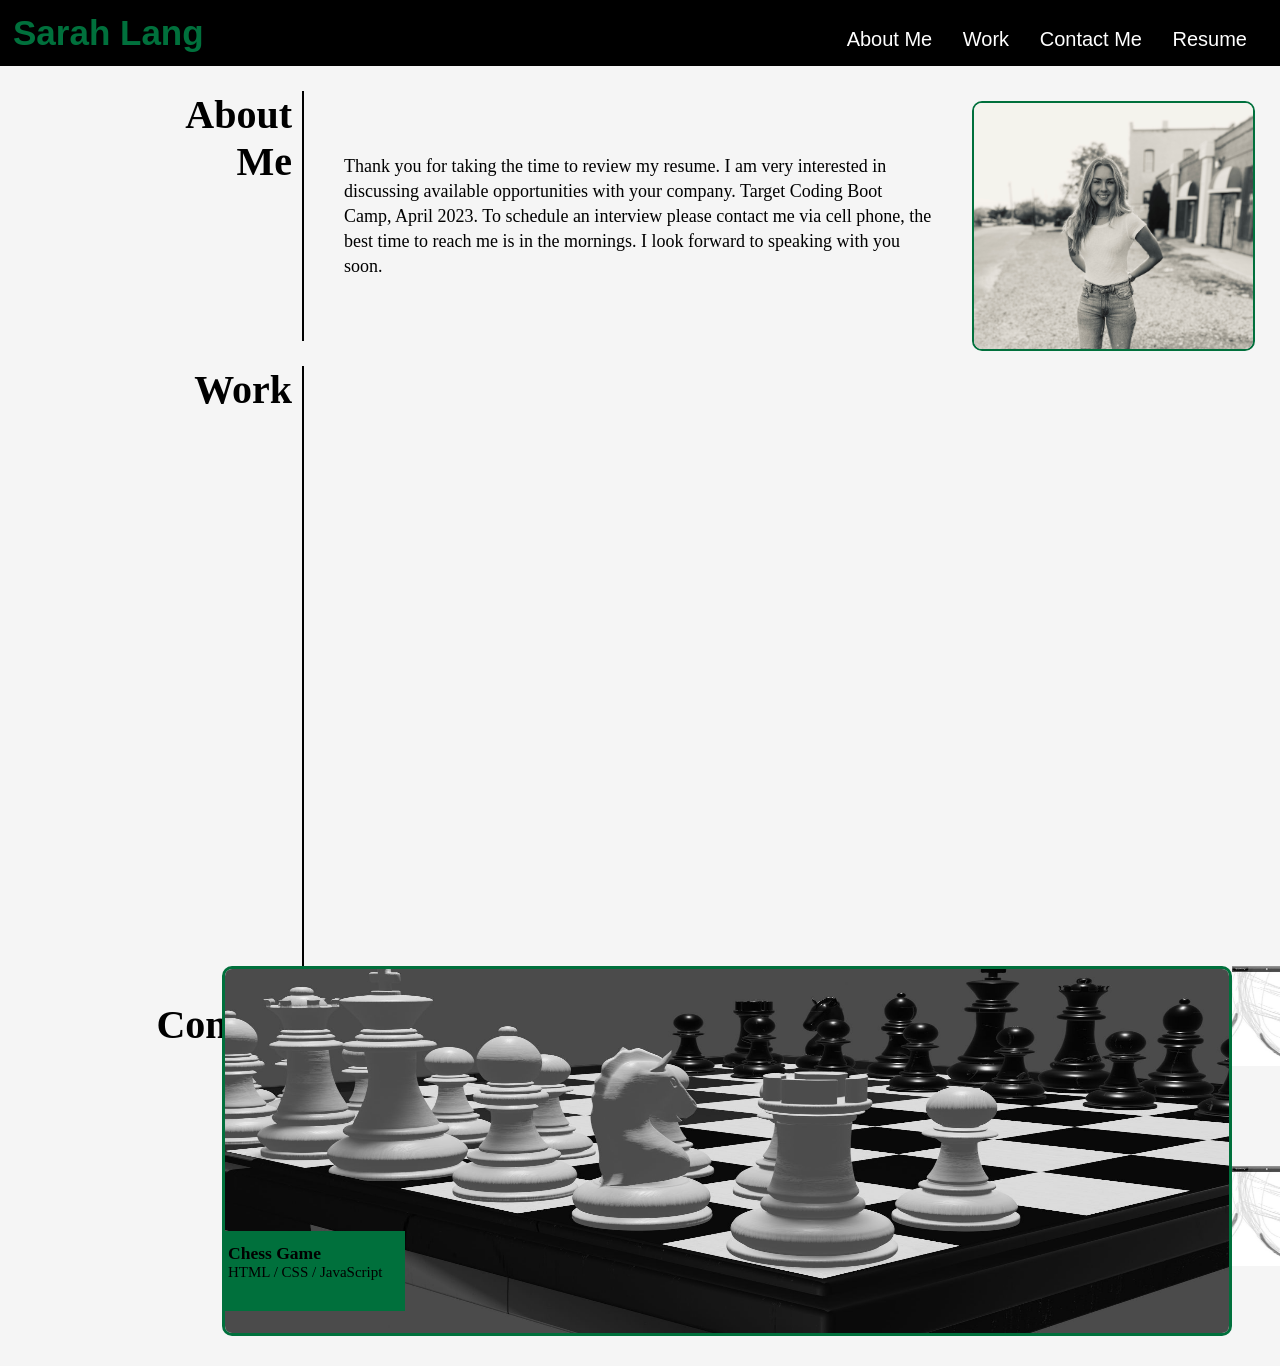
==== index.html @ a16befdd "first commit" ====
<!DOCTYPE html>
<html lang="en">

<head>
    <meta charset="UTF-8">
    <meta http-equiv="X-UA-Compatible" content="IE=edge">
    <meta name="viewport" content="width=device-width, initial-scale=1.0">
    <link rel="stylesheet" href="style.css">
    <title>Sarah Lang Portfolio</title>
</head>

<body>
    <header class="header">
        <h1>Sarah Lang</h1>
        <nav>
            <ul>
                <li>
                    <a href="#aboutMe">About Me</a>
                </li>
                <li>
                    <a href="#work">Work</a>
                </li>
                <li>
                    <a href="#contactMe">Contact Me</a>
                </li>
                <li>
                    <a href="SARAH_LANG_Resume (1).PDF">Resume</a>
                </li>
            </ul>
        </nav>
    </header>
    <section id="aboutMe">
        <div class="container">
            <div class="titleContainer">
                <h2 class="sectionTitle">About Me</h2>
            </div>
            <div class="verticalLine"></div>
            <div class="sectionContent">
                <p>
                    Thank you for taking the time to review my resume. I am very interested in discussing available
                    opportunities with your company.
                    Target Coding Boot Camp, April 2023. To schedule an interview please contact me via cell phone, the
                    best
                    time to reach me is in the mornings. I look forward to speaking with you soon.
                </p>
            </div>
            <img class="sectionImage" src="IMG_0001 2.jpg" alt="Head Shot of Sarah Lang">
        </div>
    </section>
    <section id="work">
        <div class="container">
            <div class="titleContainer">
                <h2 class="sectionTitle">Work</h2>
            </div>
            <div class="verticalLine"></div>
            <div class="projectContent">
                <div class="majorProject">
                    <img src="chessboard.jpeg" alt="Mobile Chess Game Project">
                    <div class="imageTitle">
                        <h3>Chess Game</h3>
                        <p>HTML / CSS / JavaScript</p>
                    </div>
                </div>
                <br>
                <div class="minorProjects">
                    <img src="drawing app 2.jpeg" alt="Drawing App Project">
                    <img src="drawing app 2.jpeg" alt="Drawing App Project">
                </div>
            </div>
          
            <!-- <div class="smallProjectContainer">
                <img class="smallProjects" src="Mobile-app.jpeg" alt="Mobile App Project">
                <img class="smallProjects" src="web scraper 2.jpeg" alt="Web Scraper Project">
                <img class="smallProjects" src="countdown timer.jpeg" alt="Countdown Timer Project">
            </div>  -->
        </div>
    </section>
    <section id="contactMe">
        <div class="container">
            <div class="titleContainer">
                <h2 class="sectionTitle">Contact Me</h2>
            </div>
            <div class="verticalLine"></div>
            <nav>
                <ul>
                    <li>
                        <a href="#aboutMe">517.392.8534</a>
                    </li>
                    <li>
                        <a href="#work">sarahlang9800@gmail.com</a>
                    </li>
                    <li>
                        <a href="https://github.com/sarahlang9800">GitHub</a>
                    </li>
                    <li>
                        <a href="https://www.linkedin.com/in/sarah-lang00/">LinkedIn</a>
                    </li>
                </ul>
            </nav>
    </section>

</body>

</html>
---- style.css ----
* {
    box-sizing: border-box;
    padding: 0;
    margin: 0;
}

body {
    background-color: #f4ebe3;
}

/* header and top nav bar */
.header {
    padding: 13px;
    font-family: 'Trebuchet MS', 'Lucida Sans Unicode', 'Lucida Grande', 'Lucida Sans', Arial, sans-serif;
    background-color: black;
    color: white;
}

.header h1 {
    display: inline-block;
    font-size: 35px;
    color: #00703c;
}

.header nav {
    padding-top: 15px;
    margin-right: 20px;
    float: right;
    font-family: 'Gill Sans', 'Gill Sans MT', Calibri, 'Trebuchet MS', sans-serif;
    font-size: 20px;

}

.header nav ul {
    list-style-type: none;
}

.header nav ul li {
    display: inline-block;
    margin-left: 25px;
}

a {
    color: white;
    text-decoration: none;
}

a:hover {
    color: #00703c;
    text-decoration: underline;
}

/* about me section */
section {
    margin: 25px 0px;
}

.container {
    display: flex;
    height: 250px;
    margin-left: 15%;
}

.titleContainer {
    display: flex;
    justify-content: end;
    width: 100px;
}

.sectionTitle {
    font-size: 40px;
    text-align: end;
}

.sectionContent {
    display: flex;
    align-items: center;
    font-size: 18px;
    margin: 0px 30px;
    line-height: 25px;
}

.sectionImage {
    height: 100%;
    width: 35%;
    border-radius: 10px;
    margin: 10px 25px 10px 10px;
    border: 2px solid #00703c;
}

#aboutMe .verticalLine {
    border-left: 2px solid black;
    height: 250px;
    margin: 0px 10px;
}

/* work section */
#work .container {
    height: 600px;
    flex-wrap: wrap;
}

#work .sectionContent {
    position: relative;
}

#work .verticalLine {
    border-left: 2px solid black;
    height: 600px;
    margin: 0px 10px;
}

.projectContent {
    display: flex;
    margin: 0px 30px;
}

.majorProject {
    position: relative;
    height: 400px;
    display: flex;
    justify-content: center;
}

.majorProject img {
    height: 370px;
    width: 1010px;
    border-radius: 10px;
    border: 3px solid #00703c;
    opacity: 1.0;
    transition: opacity 1s ease-in-out;
    -moz-transition: opacity 1s ease-in-out;
    -webkit-transition: opacity 1s ease-in-out;
}

.imageTitle {
    position: absolute;
    bottom: 55px;
    left: 3px;
    display: block;
    font-size: 15px;
    background-color: #00703c;
    height: 80px;
    width: 180px;
    padding: 12px 0px 12px 3px;
}

.minorProjects {
    display: flex;
    flex-wrap: wrap;
}

.minorProjects img {
    height: 100px;
    width: 250px;
}


/* .chessImage {
    height: 370px;
    width: 1010px;
    border-radius: 10px;
    margin: 10px 25px 10px 0px;
    border: 3px solid #00703c;
    opacity: 1.0;
    transition: opacity 1s ease-in-out;
    -moz-transition: opacity 1s ease-in-out;
    -webkit-transition: opacity 1s ease-in-out;
}


.chessImage:hover {
    cursor: pointer;
    opacity: 0.6;
    transition: opacity .55s ease-in-out;
    -moz-transition: opacity .55s ease-in-out;
    -webkit-transition: opacity .55s ease-in-out;
}


.smallProjectContainer {
    display: flex;
    flex-wrap: wrap;
}


.smallProjects {
    height: 185px;
    width: 505px;
    border-radius: 10px;
    margin: 10px 25px 10px 0px;
    border: 3px solid #00703c;
    opacity: 1.0;
    transition: opacity 1s ease-in-out;
    -moz-transition: opacity 1s ease-in-out;
    -webkit-transition: opacity 1s ease-in-out;
}
  
.smallProjects:hover {
    cursor: pointer;
    opacity: 0.6;
    transition: opacity .55s ease-in-out;
    -moz-transition: opacity .55s ease-in-out;
    -webkit-transition: opacity .55s ease-in-out;
} */

/* contact me nav */
#contactMe {
    padding-top: 10px;
}

#contactMe .verticalLine {
    border-left: 2px solid black;
    height: 125px;
    margin: 0px 10px;
}


#contactMe nav {
    padding-top: 40px;
    margin-right: 20px;
    float: right;
    font-family: 'Gill Sans', 'Gill Sans MT', Calibri, 'Trebuchet MS', sans-serif;
    font-size: 20px;
}

#contactMe nav ul {
    list-style-type: none;
}

#contactMe nav ul li {
    display: inline-block;
    margin-left: 25px;
}

#contactMe a {
    color: black;
    text-decoration: none;
}

#contactMe a:hover {
    color: #00703c;
    text-decoration: underline;
}


@media screen and (min-width: 480px) {
    body {
      background-color: whitesmoke;
    }
  }

  @media screen and (min-width: 1024px) {
    body {
      background-color: whitesmoke;
    }
  }

  @media screen and (min-width: 768px) and (max-width: 1023px) {
    body {
      background-color: #f4ebe3;
    }
  }
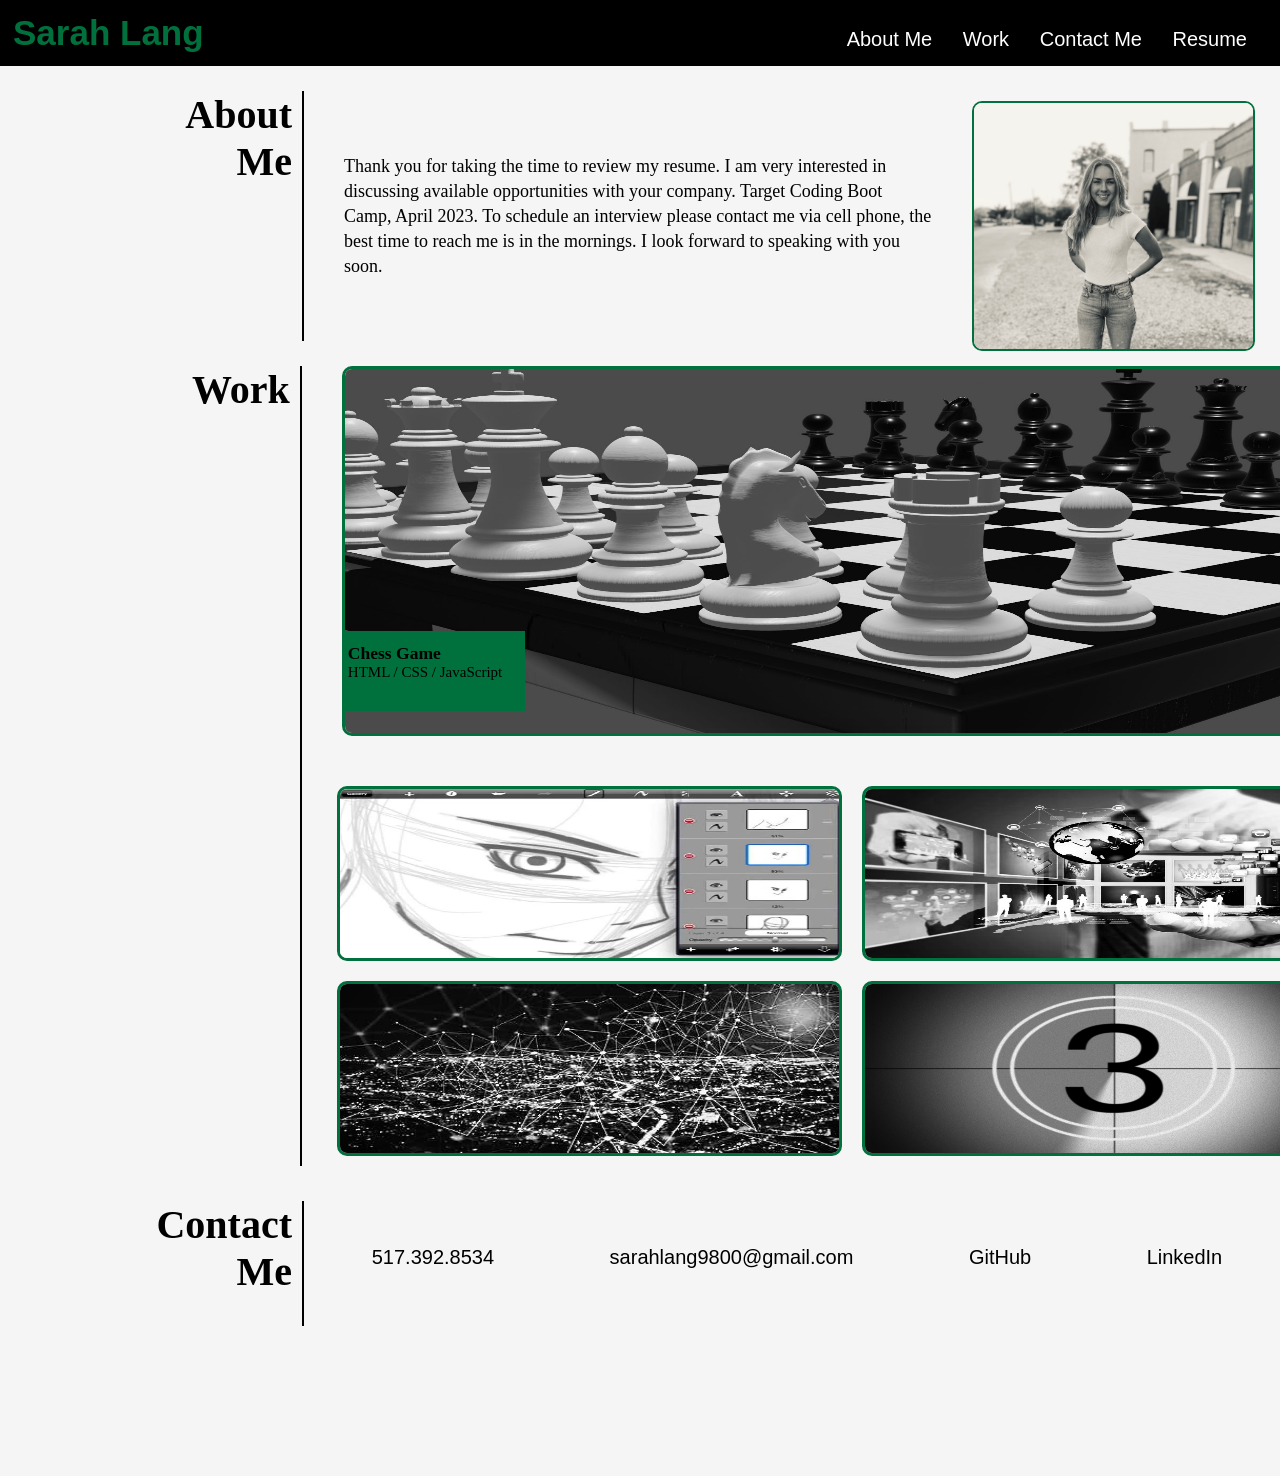
==== commit 72e2a875: "second commit" ====
--- a/index.html
+++ b/index.html
@@ -61,13 +61,14 @@
                         <p>HTML / CSS / JavaScript</p>
                     </div>
                 </div>
-                <br>
                 <div class="minorProjects">
-                    <img src="drawing app 2.jpeg" alt="Drawing App Project">
-                    <img src="drawing app 2.jpeg" alt="Drawing App Project">
+                    <img class="minorImage" src="drawing app 2.jpeg" alt="Drawing App Project">
+                    <img class="minorImage" src="Mobile-app.jpeg" alt="Mobile App Project">
+                    <img class="minorImage" src="web scraper 2.jpeg" alt="Web Scraper Project">
+                    <img class="minorImage" src="countdown timer.jpeg" alt="Countdown Timer Project">
                 </div>
             </div>
-          
+
             <!-- <div class="smallProjectContainer">
                 <img class="smallProjects" src="Mobile-app.jpeg" alt="Mobile App Project">
                 <img class="smallProjects" src="web scraper 2.jpeg" alt="Web Scraper Project">
@@ -81,13 +82,13 @@
                 <h2 class="sectionTitle">Contact Me</h2>
             </div>
             <div class="verticalLine"></div>
-            <nav>
+            <div class="contactInfo">
                 <ul>
                     <li>
-                        <a href="#aboutMe">517.392.8534</a>
+                        <a>517.392.8534</a>
                     </li>
                     <li>
-                        <a href="#work">sarahlang9800@gmail.com</a>
+                        <a href="">sarahlang9800@gmail.com</a>
                     </li>
                     <li>
                         <a href="https://github.com/sarahlang9800">GitHub</a>
@@ -96,7 +97,7 @@
                         <a href="https://www.linkedin.com/in/sarah-lang00/">LinkedIn</a>
                     </li>
                 </ul>
-            </nav>
+            </div>
     </section>
 
 </body>
--- a/style.css
+++ b/style.css
@@ -96,8 +96,7 @@
 
 /* work section */
 #work .container {
-    height: 600px;
-    flex-wrap: wrap;
+    height: 800px;
 }
 
 #work .sectionContent {
@@ -106,13 +105,14 @@
 
 #work .verticalLine {
     border-left: 2px solid black;
-    height: 600px;
+    height: 800px;
     margin: 0px 10px;
 }
 
 .projectContent {
     display: flex;
     margin: 0px 30px;
+    flex-wrap: wrap;
 }
 
 .majorProject {
@@ -124,13 +124,21 @@
 
 .majorProject img {
     height: 370px;
-    width: 1010px;
+    width: 1030px;
     border-radius: 10px;
     border: 3px solid #00703c;
     opacity: 1.0;
     transition: opacity 1s ease-in-out;
     -moz-transition: opacity 1s ease-in-out;
     -webkit-transition: opacity 1s ease-in-out;
+}
+
+.majorProject:hover {
+    cursor: pointer;
+    opacity: 0.6;
+    transition: opacity .55s ease-in-out;
+    -moz-transition: opacity .55s ease-in-out;
+    -webkit-transition: opacity .55s ease-in-out;
 }
 
 .imageTitle {
@@ -148,19 +156,15 @@
 .minorProjects {
     display: flex;
     flex-wrap: wrap;
+    gap: 10px 30px;
+    justify-content: center;
 }
 
 .minorProjects img {
-    height: 100px;
-    width: 250px;
-}
-
-
-/* .chessImage {
-    height: 370px;
-    width: 1010px;
+    height: 175px;
+    width: 505px;
+    margin-left: -10px;
     border-radius: 10px;
-    margin: 10px 25px 10px 0px;
     border: 3px solid #00703c;
     opacity: 1.0;
     transition: opacity 1s ease-in-out;
@@ -168,41 +172,14 @@
     -webkit-transition: opacity 1s ease-in-out;
 }
 
-
-.chessImage:hover {
+.minorImage:hover {
     cursor: pointer;
     opacity: 0.6;
     transition: opacity .55s ease-in-out;
     -moz-transition: opacity .55s ease-in-out;
-    -webkit-transition: opacity .55s ease-in-out;
-}
-
-
-.smallProjectContainer {
-    display: flex;
-    flex-wrap: wrap;
-}
-
-
-.smallProjects {
-    height: 185px;
-    width: 505px;
-    border-radius: 10px;
-    margin: 10px 25px 10px 0px;
-    border: 3px solid #00703c;
-    opacity: 1.0;
-    transition: opacity 1s ease-in-out;
-    -moz-transition: opacity 1s ease-in-out;
-    -webkit-transition: opacity 1s ease-in-out;
-}
-  
-.smallProjects:hover {
-    cursor: pointer;
-    opacity: 0.6;
-    transition: opacity .55s ease-in-out;
-    -moz-transition: opacity .55s ease-in-out;
-    -webkit-transition: opacity .55s ease-in-out;
-} */
+    -webkit-transition: opacity .55s ease-in-out;  
+}
+
 
 /* contact me nav */
 #contactMe {
@@ -216,22 +193,20 @@
 }
 
 
-#contactMe nav {
-    padding-top: 40px;
-    margin-right: 20px;
-    float: right;
+.contactInfo {
+    width: 1000px;
     font-family: 'Gill Sans', 'Gill Sans MT', Calibri, 'Trebuchet MS', sans-serif;
     font-size: 20px;
-}
-
-#contactMe nav ul {
-    list-style-type: none;
-}
-
-#contactMe nav ul li {
-    display: inline-block;
-    margin-left: 25px;
-}
+    height: 100px;
+}
+
+.contactInfo ul {
+    margin-top: 45px;
+    display: flex;
+    justify-content: space-around;
+    list-style: none;
+}
+
 
 #contactMe a {
     color: black;
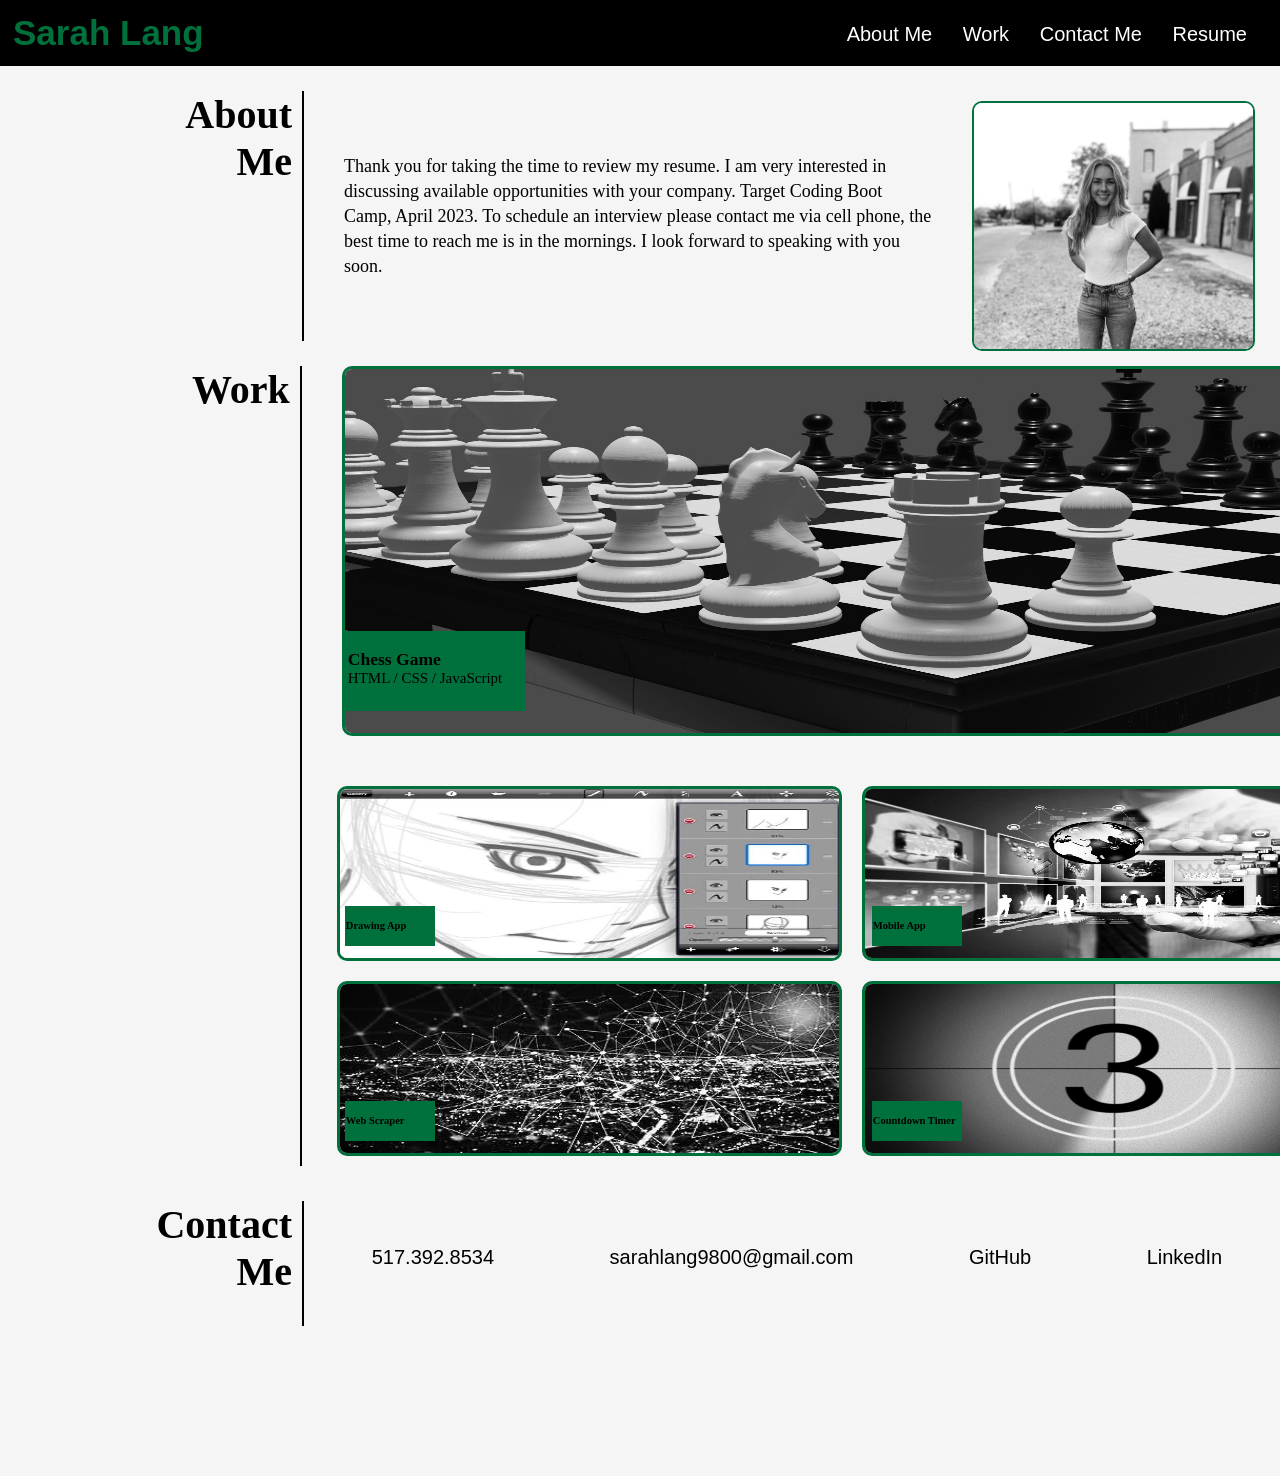
==== commit cd36c7ec: "commit with README file" ====
--- a/index.html
+++ b/index.html
@@ -24,7 +24,7 @@
                     <a href="#contactMe">Contact Me</a>
                 </li>
                 <li>
-                    <a href="SARAH_LANG_Resume (1).PDF">Resume</a>
+                    <a href="./SARAH_LANG_Resume (1).PDF">Resume</a>
                 </li>
             </ul>
         </nav>
@@ -44,10 +44,10 @@
                     time to reach me is in the mornings. I look forward to speaking with you soon.
                 </p>
             </div>
-            <img class="sectionImage" src="IMG_0001 2.jpg" alt="Head Shot of Sarah Lang">
+            <img class="sectionImage" src="./img/IMG_0001.jpg" alt="Head Shot of Sarah Lang">
         </div>
     </section>
-    <section id="work">
+    <section class="work">
         <div class="container">
             <div class="titleContainer">
                 <h2 class="sectionTitle">Work</h2>
@@ -55,25 +55,31 @@
             <div class="verticalLine"></div>
             <div class="projectContent">
                 <div class="majorProject">
-                    <img src="chessboard.jpeg" alt="Mobile Chess Game Project">
+                    <img src="./img/chessboard.jpeg" alt="Mobile Chess Game Project">
                     <div class="imageTitle">
                         <h3>Chess Game</h3>
                         <p>HTML / CSS / JavaScript</p>
                     </div>
                 </div>
                 <div class="minorProjects">
-                    <img class="minorImage" src="drawing app 2.jpeg" alt="Drawing App Project">
-                    <img class="minorImage" src="Mobile-app.jpeg" alt="Mobile App Project">
-                    <img class="minorImage" src="web scraper 2.jpeg" alt="Web Scraper Project">
-                    <img class="minorImage" src="countdown timer.jpeg" alt="Countdown Timer Project">
+                    <img class="minorImage" src="./img/drawing app 2.jpeg" alt="Drawing App Project">
+                    <div class="imageOneTitle">
+                        <h3>Drawing App</h3>
+                    </div>
+                    <img class="minorImage" src="./img/Mobile-app.jpeg" alt="Mobile App Project">
+                    <div class="imageTwoTitle">
+                        <h3>Mobile App</h3>
+                    </div>
+                    <img class="minorImage" src="./img/web scraper 2.jpeg" alt="Web Scraper Project">
+                    <div class="imageThreeTitle">
+                        <h3>Web Scraper</h3>
+                    </div>
+                    <img class="minorImage" src="./img/countdown timer.jpeg" alt="Countdown Timer Project">
+                    <div class="imageFourTitle">
+                        <h3>Countdown Timer</h3>
+                    </div>
                 </div>
             </div>
-
-            <!-- <div class="smallProjectContainer">
-                <img class="smallProjects" src="Mobile-app.jpeg" alt="Mobile App Project">
-                <img class="smallProjects" src="web scraper 2.jpeg" alt="Web Scraper Project">
-                <img class="smallProjects" src="countdown timer.jpeg" alt="Countdown Timer Project">
-            </div>  -->
         </div>
     </section>
     <section id="contactMe">
@@ -85,10 +91,10 @@
             <div class="contactInfo">
                 <ul>
                     <li>
-                        <a>517.392.8534</a>
+                        <a href="tel:+15173928534">517.392.8534</a>
                     </li>
                     <li>
-                        <a href="">sarahlang9800@gmail.com</a>
+                        <a href="mailto: sarahlang9800@gmail.com">sarahlang9800@gmail.com</a>
                     </li>
                     <li>
                         <a href="https://github.com/sarahlang9800">GitHub</a>
--- a/style.css
+++ b/style.css
@@ -23,7 +23,7 @@
 }
 
 .header nav {
-    padding-top: 15px;
+    padding-top: 10px;
     margin-right: 20px;
     float: right;
     font-family: 'Gill Sans', 'Gill Sans MT', Calibri, 'Trebuchet MS', sans-serif;
@@ -70,6 +70,12 @@
 .sectionTitle {
     font-size: 40px;
     text-align: end;
+}
+
+#aboutMe .verticalLine {
+    border-left: 2px solid black;
+    height: 250px;
+    margin: 0px 10px;
 }
 
 .sectionContent {
@@ -88,22 +94,12 @@
     border: 2px solid #00703c;
 }
 
-#aboutMe .verticalLine {
-    border-left: 2px solid black;
-    height: 250px;
-    margin: 0px 10px;
-}
-
-/* work section */
-#work .container {
+/* first project */
+.work .container {
     height: 800px;
 }
 
-#work .sectionContent {
-    position: relative;
-}
-
-#work .verticalLine {
+.work .verticalLine {
     border-left: 2px solid black;
     height: 800px;
     margin: 0px 10px;
@@ -150,10 +146,12 @@
     background-color: #00703c;
     height: 80px;
     width: 180px;
-    padding: 12px 0px 12px 3px;
-}
-
+    padding: 18px 0px 12px 3px;
+}
+
+/* smaller projects */
 .minorProjects {
+    position: relative;
     display: flex;
     flex-wrap: wrap;
     gap: 10px 30px;
@@ -180,8 +178,55 @@
     -webkit-transition: opacity .55s ease-in-out;  
 }
 
-
-/* contact me nav */
+.imageOneTitle {
+    position: absolute;
+    bottom: 220px;
+    left: 3px;
+    display: block;
+    font-size: 9px;
+    background-color: #00703c;
+    height: 40px;
+    width: 90px;
+    padding: 14px 0px 10px 1px;
+}
+
+.imageTwoTitle {
+    position: absolute;
+    bottom: 220px;
+    left: 530px;
+    display: block;
+    font-size: 9px;
+    background-color: #00703c;
+    height: 40px;
+    width: 90px;
+    padding: 14px 0px 12px 1px;
+}
+
+.imageThreeTitle {
+    position: absolute;
+    bottom: 25px;
+    left: 3px;
+    display: block;
+    font-size: 9px;
+    background-color: #00703c;
+    height: 40px;
+    width: 90px;
+    padding: 14px 0px 12px 1px;
+}
+
+.imageFourTitle { 
+    position: absolute;
+    bottom: 25px;
+    left: 530px;
+    display: block;
+    font-size: 9px;
+    background-color: #00703c;
+    height: 40px;
+    width: 90px;
+    padding: 14px 0px 12px 1px;
+}
+
+/* contact info */
 #contactMe {
     padding-top: 10px;
 }
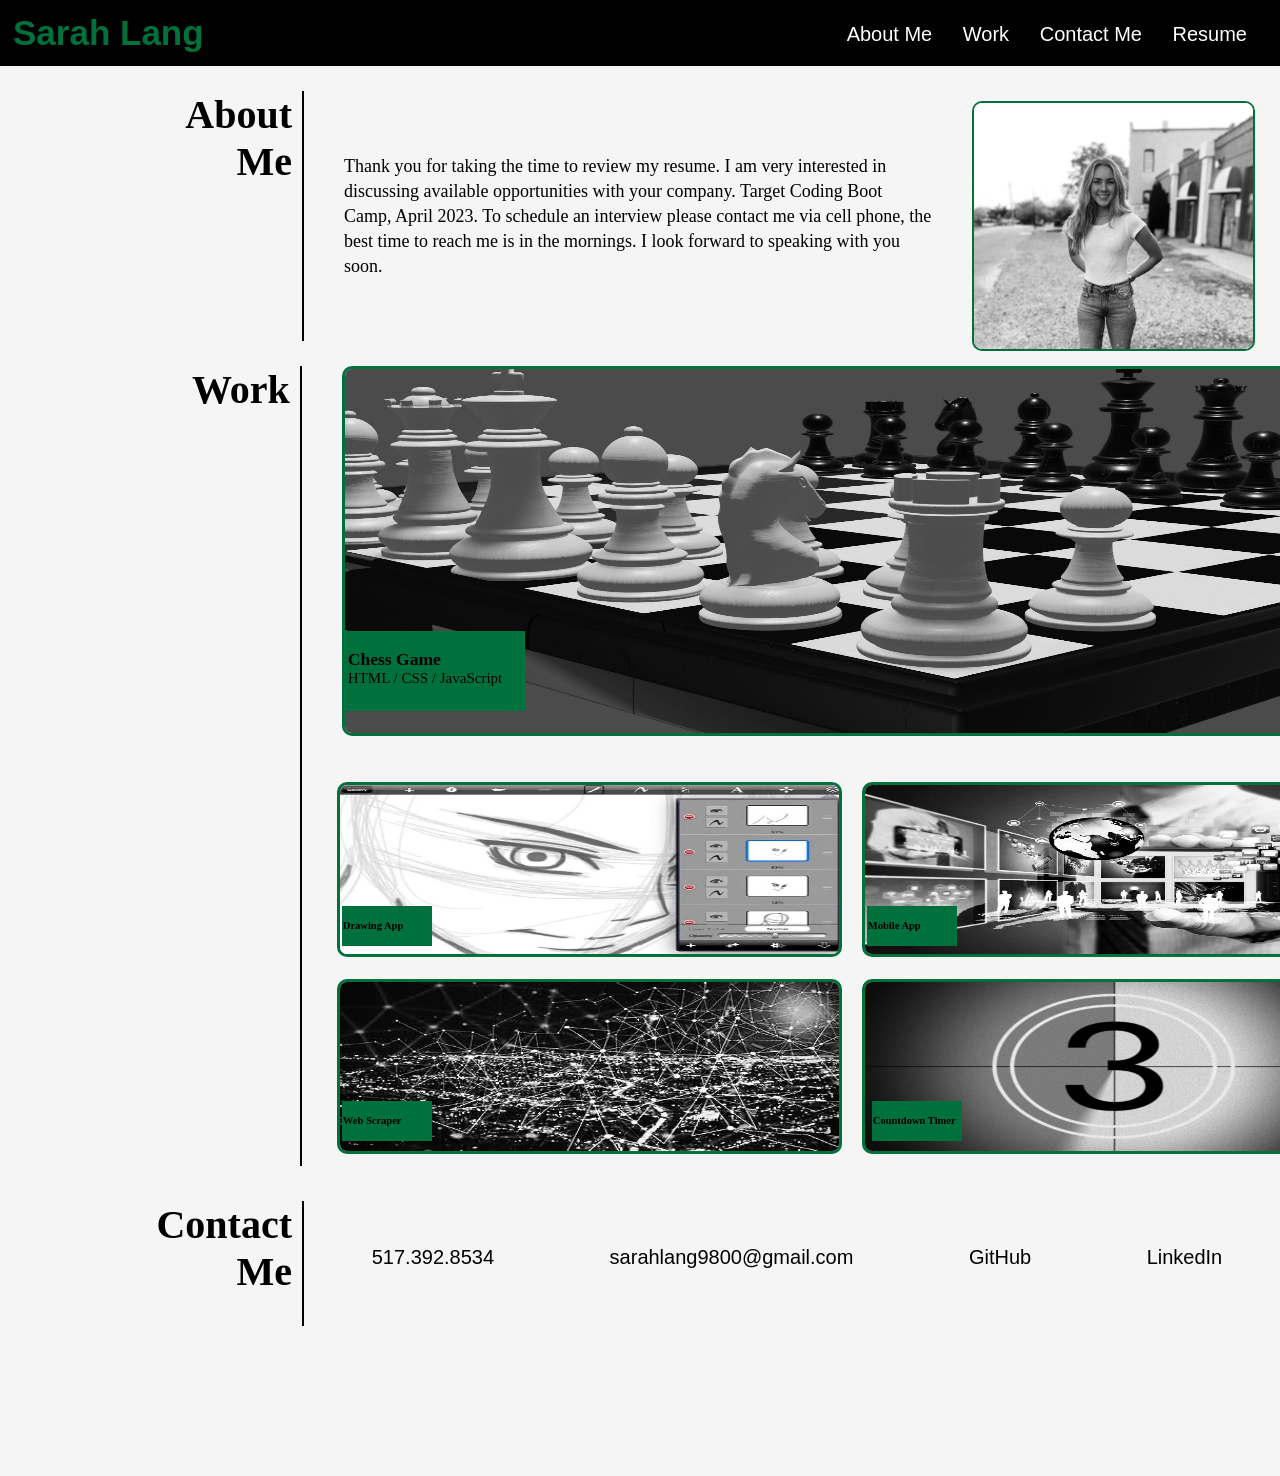
==== commit 4e131d18: "commit with updated comments and readme" ====
--- a/index.html
+++ b/index.html
@@ -55,22 +55,30 @@
             <div class="verticalLine"></div>
             <div class="projectContent">
                 <div class="majorProject">
-                    <img src="./img/chessboard.jpeg" alt="Mobile Chess Game Project">
+                    <a href="https://www.google.com/chrome/">
+                        <img src="./img/chessboard.jpeg" alt="Mobile Chess Game Project">
+                    </a>
                     <div class="imageTitle">
                         <h3>Chess Game</h3>
                         <p>HTML / CSS / JavaScript</p>
                     </div>
                 </div>
                 <div class="minorProjects">
-                    <img class="minorImage" src="./img/drawing app 2.jpeg" alt="Drawing App Project">
+                    <a href="https://www.google.com/chrome/">
+                        <img class="minorImage" src="./img/drawing app 2.jpeg" alt="Drawing App Project">
+                    </a>
                     <div class="imageOneTitle">
                         <h3>Drawing App</h3>
                     </div>
-                    <img class="minorImage" src="./img/Mobile-app.jpeg" alt="Mobile App Project">
+                    <a href="https://www.google.com/chrome/">
+                        <img class="minorImage" src="./img/Mobile-app.jpeg" alt="Mobile App Project">
+                    </a>
                     <div class="imageTwoTitle">
                         <h3>Mobile App</h3>
                     </div>
-                    <img class="minorImage" src="./img/web scraper 2.jpeg" alt="Web Scraper Project">
+                    <a href="https://www.google.com/chrome/">
+                        <img class="minorImage" src="./img/web scraper 2.jpeg" alt="Web Scraper Project">
+                    </a>
                     <div class="imageThreeTitle">
                         <h3>Web Scraper</h3>
                     </div>
--- a/style.css
+++ b/style.css
@@ -5,7 +5,7 @@
 }
 
 body {
-    background-color: #f4ebe3;
+    background-color: whitesmoke;
 }
 
 /* header and top nav bar */
@@ -181,7 +181,7 @@
 .imageOneTitle {
     position: absolute;
     bottom: 220px;
-    left: 3px;
+    left: 0px;
     display: block;
     font-size: 9px;
     background-color: #00703c;
@@ -193,7 +193,7 @@
 .imageTwoTitle {
     position: absolute;
     bottom: 220px;
-    left: 530px;
+    left: 525px;
     display: block;
     font-size: 9px;
     background-color: #00703c;
@@ -205,7 +205,7 @@
 .imageThreeTitle {
     position: absolute;
     bottom: 25px;
-    left: 3px;
+    left: 0px;
     display: block;
     font-size: 9px;
     background-color: #00703c;
@@ -263,21 +263,46 @@
     text-decoration: underline;
 }
 
-
-@media screen and (min-width: 480px) {
+/* Media Query For a Responsive Layout */
+  @media (min-width: 768px) and (max-width: 1023px) {
     body {
-      background-color: whitesmoke;
+        max-width: 100%;
     }
-  }
-
-  @media screen and (min-width: 1024px) {
-    body {
-      background-color: whitesmoke;
+  }  
+
+  @media screen and (min-width: 480px) and (max-width: 768px) {
+    .header {
+      padding: 40px;
+    }.header h1 {
+        font-size: 25px;
+        display: flex;
+        justify-content: center;
+    }.header nav ul li {
+        font-size: 11px;
+        display: inline-block;
+        align-items: center;
+        padding-right: 20px;
+    }.sectionContent {
+        display: flex;
+        align-items: center;
+        font-size: 10px;
+        margin: 0px 0px;
+        line-height: 15px;
+    }.sectionTitle {
+        font-size: 20px;
+        text-align: end;
+    }.sectionImage {
+        height: 75%;
+        width: 35%;
+    }.majorProject img {
+        height: 125px;
+        width: 300px;
+    }.imageTitle {
+        bottom: 285px;
+        left: 3px;
+        font-size: 7px;
+        height: 30px;
+        width: 50px;
+        padding: 0px 0px 12px 3px;
     }
-  }
-
-  @media screen and (min-width: 768px) and (max-width: 1023px) {
-    body {
-      background-color: #f4ebe3;
-    }
-  }  +  } 
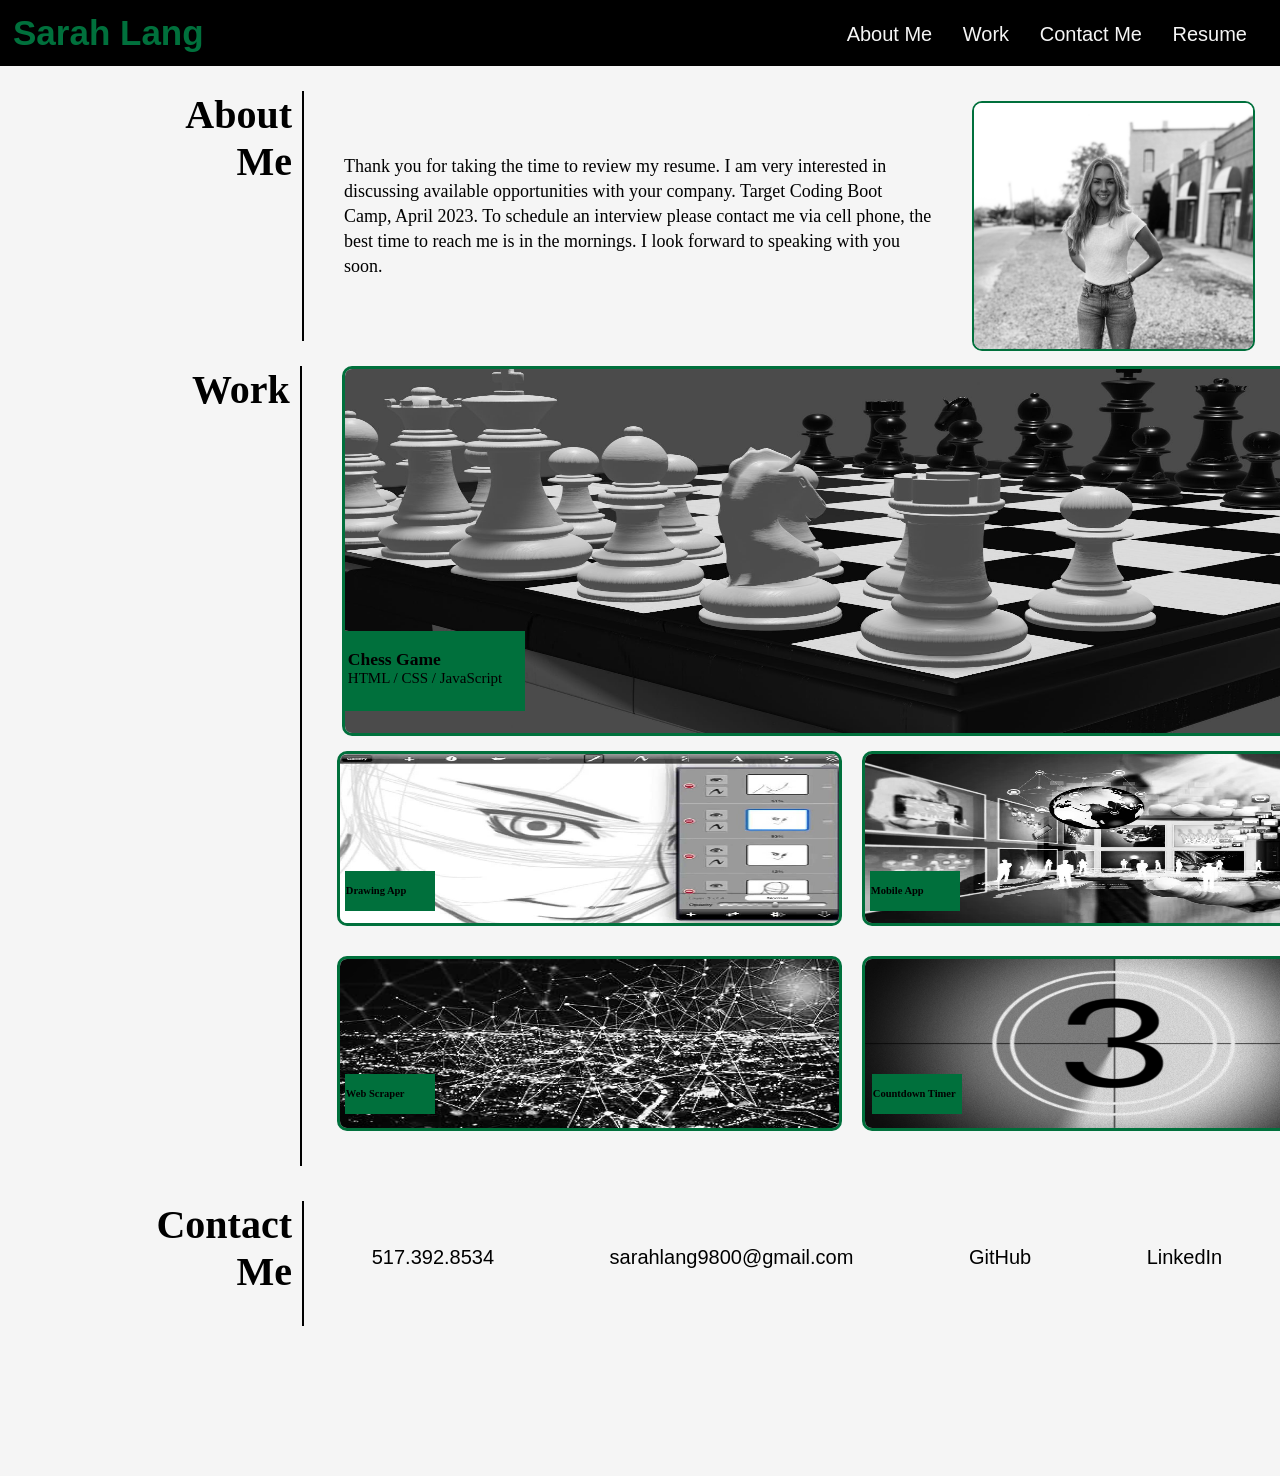
==== commit 845a9393: "last commit before initial submission." ====
--- a/index.html
+++ b/index.html
@@ -47,7 +47,7 @@
             <img class="sectionImage" src="./img/IMG_0001.jpg" alt="Head Shot of Sarah Lang">
         </div>
     </section>
-    <section class="work">
+    <section id="work">
         <div class="container">
             <div class="titleContainer">
                 <h2 class="sectionTitle">Work</h2>
--- a/style.css
+++ b/style.css
@@ -13,7 +13,7 @@
     padding: 13px;
     font-family: 'Trebuchet MS', 'Lucida Sans Unicode', 'Lucida Grande', 'Lucida Sans', Arial, sans-serif;
     background-color: black;
-    color: white;
+    color: whitesmoke;
 }
 
 .header h1 {
@@ -41,7 +41,7 @@
 }
 
 a {
-    color: white;
+    color: whitesmoke;
     text-decoration: none;
 }
 
@@ -95,11 +95,11 @@
 }
 
 /* first project */
-.work .container {
+#work .container {
     height: 800px;
 }
 
-.work .verticalLine {
+#work .verticalLine {
     border-left: 2px solid black;
     height: 800px;
     margin: 0px 10px;
@@ -113,7 +113,7 @@
 
 .majorProject {
     position: relative;
-    height: 400px;
+    height: 370px;
     display: flex;
     justify-content: center;
 }
@@ -139,7 +139,7 @@
 
 .imageTitle {
     position: absolute;
-    bottom: 55px;
+    bottom: 25px;
     left: 3px;
     display: block;
     font-size: 15px;
@@ -152,6 +152,7 @@
 /* smaller projects */
 .minorProjects {
     position: relative;
+    height: 400px;
     display: flex;
     flex-wrap: wrap;
     gap: 10px 30px;
@@ -180,8 +181,8 @@
 
 .imageOneTitle {
     position: absolute;
-    bottom: 220px;
-    left: 0px;
+    top: 120px;
+    left: 3px;
     display: block;
     font-size: 9px;
     background-color: #00703c;
@@ -192,8 +193,8 @@
 
 .imageTwoTitle {
     position: absolute;
-    bottom: 220px;
-    left: 525px;
+    bottom: 240px;
+    left: 528px;
     display: block;
     font-size: 9px;
     background-color: #00703c;
@@ -204,8 +205,8 @@
 
 .imageThreeTitle {
     position: absolute;
-    bottom: 25px;
-    left: 0px;
+    bottom: 37px;
+    left: 3px;
     display: block;
     font-size: 9px;
     background-color: #00703c;
@@ -216,7 +217,7 @@
 
 .imageFourTitle { 
     position: absolute;
-    bottom: 25px;
+    bottom: 37px;
     left: 530px;
     display: block;
     font-size: 9px;
@@ -224,7 +225,7 @@
     height: 40px;
     width: 90px;
     padding: 14px 0px 12px 1px;
-}
+} 
 
 /* contact info */
 #contactMe {
@@ -270,39 +271,9 @@
     }
   }  
 
+
   @media screen and (min-width: 480px) and (max-width: 768px) {
-    .header {
-      padding: 40px;
-    }.header h1 {
-        font-size: 25px;
-        display: flex;
-        justify-content: center;
-    }.header nav ul li {
-        font-size: 11px;
-        display: inline-block;
-        align-items: center;
-        padding-right: 20px;
-    }.sectionContent {
-        display: flex;
-        align-items: center;
-        font-size: 10px;
-        margin: 0px 0px;
-        line-height: 15px;
-    }.sectionTitle {
-        font-size: 20px;
-        text-align: end;
-    }.sectionImage {
-        height: 75%;
-        width: 35%;
-    }.majorProject img {
-        height: 125px;
-        width: 300px;
-    }.imageTitle {
-        bottom: 285px;
-        left: 3px;
-        font-size: 7px;
-        height: 30px;
-        width: 50px;
-        padding: 0px 0px 12px 3px;
+    body {
+        max-width: 100%;
     }
   } 
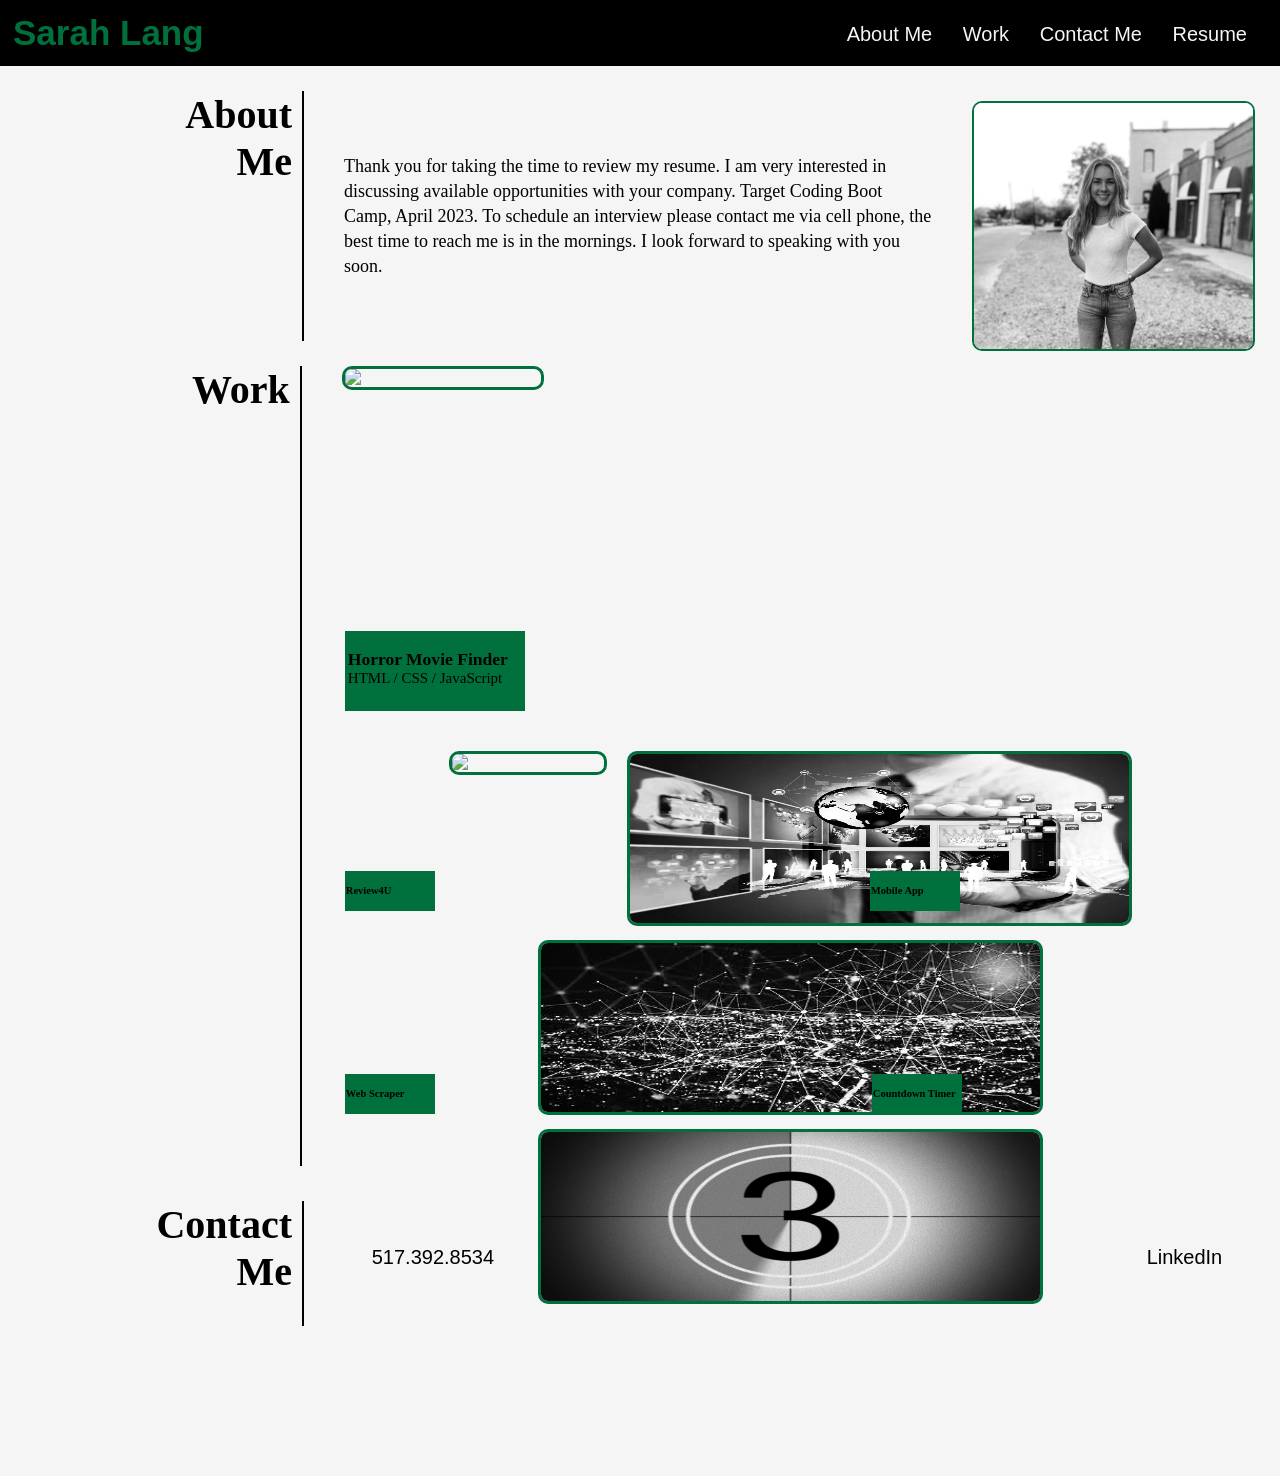
==== commit 44299cd4: "Moved index.html to root" ====
--- a/index.html
+++ b/index.html
@@ -5,7 +5,7 @@
     <meta charset="UTF-8">
     <meta http-equiv="X-UA-Compatible" content="IE=edge">
     <meta name="viewport" content="width=device-width, initial-scale=1.0">
-    <link rel="stylesheet" href="style.css">
+    <link rel="stylesheet" href="./Assets/style.css">
     <title>Sarah Lang Portfolio</title>
 </head>
 
@@ -44,7 +44,7 @@
                     time to reach me is in the mornings. I look forward to speaking with you soon.
                 </p>
             </div>
-            <img class="sectionImage" src="./img/IMG_0001.jpg" alt="Head Shot of Sarah Lang">
+            <img class="sectionImage" src="./Assets/img/IMG_0001.jpg" alt="Head Shot of Sarah Lang">
         </div>
     </section>
     <section id="work">
@@ -55,34 +55,34 @@
             <div class="verticalLine"></div>
             <div class="projectContent">
                 <div class="majorProject">
-                    <a href="https://www.google.com/chrome/">
-                        <img src="./img/chessboard.jpeg" alt="Mobile Chess Game Project">
+                    <a href="https://jNighton.github.io/Horror-Finder/">
+                        <img src="./Assets/img/slashed-and-smashed-horizontal-1.jpeg" alt="Mobile Chess Game Project">
                     </a>
                     <div class="imageTitle">
-                        <h3>Chess Game</h3>
+                        <h3>Horror Movie Finder</h3>
                         <p>HTML / CSS / JavaScript</p>
                     </div>
                 </div>
                 <div class="minorProjects">
-                    <a href="https://www.google.com/chrome/">
-                        <img class="minorImage" src="./img/drawing app 2.jpeg" alt="Drawing App Project">
+                    <a href="https://music-review-4-u.herokuapp.com/">
+                        <img class="minorImage" src="./Assets/img/Review4U.jpeg" alt="Drawing App Project">
                     </a>
                     <div class="imageOneTitle">
-                        <h3>Drawing App</h3>
+                        <h3>Review4U</h3>
                     </div>
                     <a href="https://www.google.com/chrome/">
-                        <img class="minorImage" src="./img/Mobile-app.jpeg" alt="Mobile App Project">
+                        <img class="minorImage" src="./Assets/img/Mobile-app.jpeg" alt="Mobile App Project">
                     </a>
                     <div class="imageTwoTitle">
                         <h3>Mobile App</h3>
                     </div>
                     <a href="https://www.google.com/chrome/">
-                        <img class="minorImage" src="./img/web scraper 2.jpeg" alt="Web Scraper Project">
+                        <img class="minorImage" src="./Assets/img/web scraper 2.jpeg" alt="Web Scraper Project">
                     </a>
                     <div class="imageThreeTitle">
                         <h3>Web Scraper</h3>
                     </div>
-                    <img class="minorImage" src="./img/countdown timer.jpeg" alt="Countdown Timer Project">
+                    <img class="minorImage" src="./Assets/img/countdown timer.jpeg" alt="Countdown Timer Project">
                     <div class="imageFourTitle">
                         <h3>Countdown Timer</h3>
                     </div>
--- a/Assets/style.css
+++ b/Assets/style.css
@@ -0,0 +1,279 @@
+* {
+    box-sizing: border-box;
+    padding: 0;
+    margin: 0;
+}
+
+body {
+    background-color: whitesmoke;
+}
+
+/* header and top nav bar */
+.header {
+    padding: 13px;
+    font-family: 'Trebuchet MS', 'Lucida Sans Unicode', 'Lucida Grande', 'Lucida Sans', Arial, sans-serif;
+    background-color: black;
+    color: whitesmoke;
+}
+
+.header h1 {
+    display: inline-block;
+    font-size: 35px;
+    color: #00703c;
+}
+
+.header nav {
+    padding-top: 10px;
+    margin-right: 20px;
+    float: right;
+    font-family: 'Gill Sans', 'Gill Sans MT', Calibri, 'Trebuchet MS', sans-serif;
+    font-size: 20px;
+
+}
+
+.header nav ul {
+    list-style-type: none;
+}
+
+.header nav ul li {
+    display: inline-block;
+    margin-left: 25px;
+}
+
+a {
+    color: whitesmoke;
+    text-decoration: none;
+}
+
+a:hover {
+    color: #00703c;
+    text-decoration: underline;
+}
+
+/* about me section */
+section {
+    margin: 25px 0px;
+}
+
+.container {
+    display: flex;
+    height: 250px;
+    margin-left: 15%;
+}
+
+.titleContainer {
+    display: flex;
+    justify-content: end;
+    width: 100px;
+}
+
+.sectionTitle {
+    font-size: 40px;
+    text-align: end;
+}
+
+#aboutMe .verticalLine {
+    border-left: 2px solid black;
+    height: 250px;
+    margin: 0px 10px;
+}
+
+.sectionContent {
+    display: flex;
+    align-items: center;
+    font-size: 18px;
+    margin: 0px 30px;
+    line-height: 25px;
+}
+
+.sectionImage {
+    height: 100%;
+    width: 35%;
+    border-radius: 10px;
+    margin: 10px 25px 10px 10px;
+    border: 2px solid #00703c;
+}
+
+/* first project */
+#work .container {
+    height: 800px;
+}
+
+#work .verticalLine {
+    border-left: 2px solid black;
+    height: 800px;
+    margin: 0px 10px;
+}
+
+.projectContent {
+    display: flex;
+    margin: 0px 30px;
+    flex-wrap: wrap;
+}
+
+.majorProject {
+    position: relative;
+    height: 370px;
+    display: flex;
+    justify-content: center;
+}
+
+.majorProject img {
+    height: 370px;
+    width: 1030px;
+    border-radius: 10px;
+    border: 3px solid #00703c;
+    opacity: 1.0;
+    transition: opacity 1s ease-in-out;
+    -moz-transition: opacity 1s ease-in-out;
+    -webkit-transition: opacity 1s ease-in-out;
+}
+
+.majorProject:hover {
+    cursor: pointer;
+    opacity: 0.6;
+    transition: opacity .55s ease-in-out;
+    -moz-transition: opacity .55s ease-in-out;
+    -webkit-transition: opacity .55s ease-in-out;
+}
+
+.imageTitle {
+    position: absolute;
+    bottom: 25px;
+    left: 3px;
+    display: block;
+    font-size: 15px;
+    background-color: #00703c;
+    height: 80px;
+    width: 180px;
+    padding: 18px 0px 12px 3px;
+}
+
+/* smaller projects */
+.minorProjects {
+    position: relative;
+    height: 400px;
+    display: flex;
+    flex-wrap: wrap;
+    gap: 10px 30px;
+    justify-content: center;
+}
+
+.minorProjects img {
+    height: 175px;
+    width: 505px;
+    margin-left: -10px;
+    border-radius: 10px;
+    border: 3px solid #00703c;
+    opacity: 1.0;
+    transition: opacity 1s ease-in-out;
+    -moz-transition: opacity 1s ease-in-out;
+    -webkit-transition: opacity 1s ease-in-out;
+}
+
+.minorImage:hover {
+    cursor: pointer;
+    opacity: 0.6;
+    transition: opacity .55s ease-in-out;
+    -moz-transition: opacity .55s ease-in-out;
+    -webkit-transition: opacity .55s ease-in-out;  
+}
+
+.imageOneTitle {
+    position: absolute;
+    top: 120px;
+    left: 3px;
+    display: block;
+    font-size: 9px;
+    background-color: #00703c;
+    height: 40px;
+    width: 90px;
+    padding: 14px 0px 10px 1px;
+}
+
+.imageTwoTitle {
+    position: absolute;
+    bottom: 240px;
+    left: 528px;
+    display: block;
+    font-size: 9px;
+    background-color: #00703c;
+    height: 40px;
+    width: 90px;
+    padding: 14px 0px 12px 1px;
+}
+
+.imageThreeTitle {
+    position: absolute;
+    bottom: 37px;
+    left: 3px;
+    display: block;
+    font-size: 9px;
+    background-color: #00703c;
+    height: 40px;
+    width: 90px;
+    padding: 14px 0px 12px 1px;
+}
+
+.imageFourTitle { 
+    position: absolute;
+    bottom: 37px;
+    left: 530px;
+    display: block;
+    font-size: 9px;
+    background-color: #00703c;
+    height: 40px;
+    width: 90px;
+    padding: 14px 0px 12px 1px;
+} 
+
+/* contact info */
+#contactMe {
+    padding-top: 10px;
+}
+
+#contactMe .verticalLine {
+    border-left: 2px solid black;
+    height: 125px;
+    margin: 0px 10px;
+}
+
+
+.contactInfo {
+    width: 1000px;
+    font-family: 'Gill Sans', 'Gill Sans MT', Calibri, 'Trebuchet MS', sans-serif;
+    font-size: 20px;
+    height: 100px;
+}
+
+.contactInfo ul {
+    margin-top: 45px;
+    display: flex;
+    justify-content: space-around;
+    list-style: none;
+}
+
+
+#contactMe a {
+    color: black;
+    text-decoration: none;
+}
+
+#contactMe a:hover {
+    color: #00703c;
+    text-decoration: underline;
+}
+
+/* Media Query For a Responsive Layout */
+  @media (min-width: 768px) and (max-width: 1023px) {
+    body {
+        max-width: 100%;
+    }
+  }  
+
+
+  @media screen and (min-width: 480px) and (max-width: 768px) {
+    body {
+        max-width: 100%;
+    }
+  } 
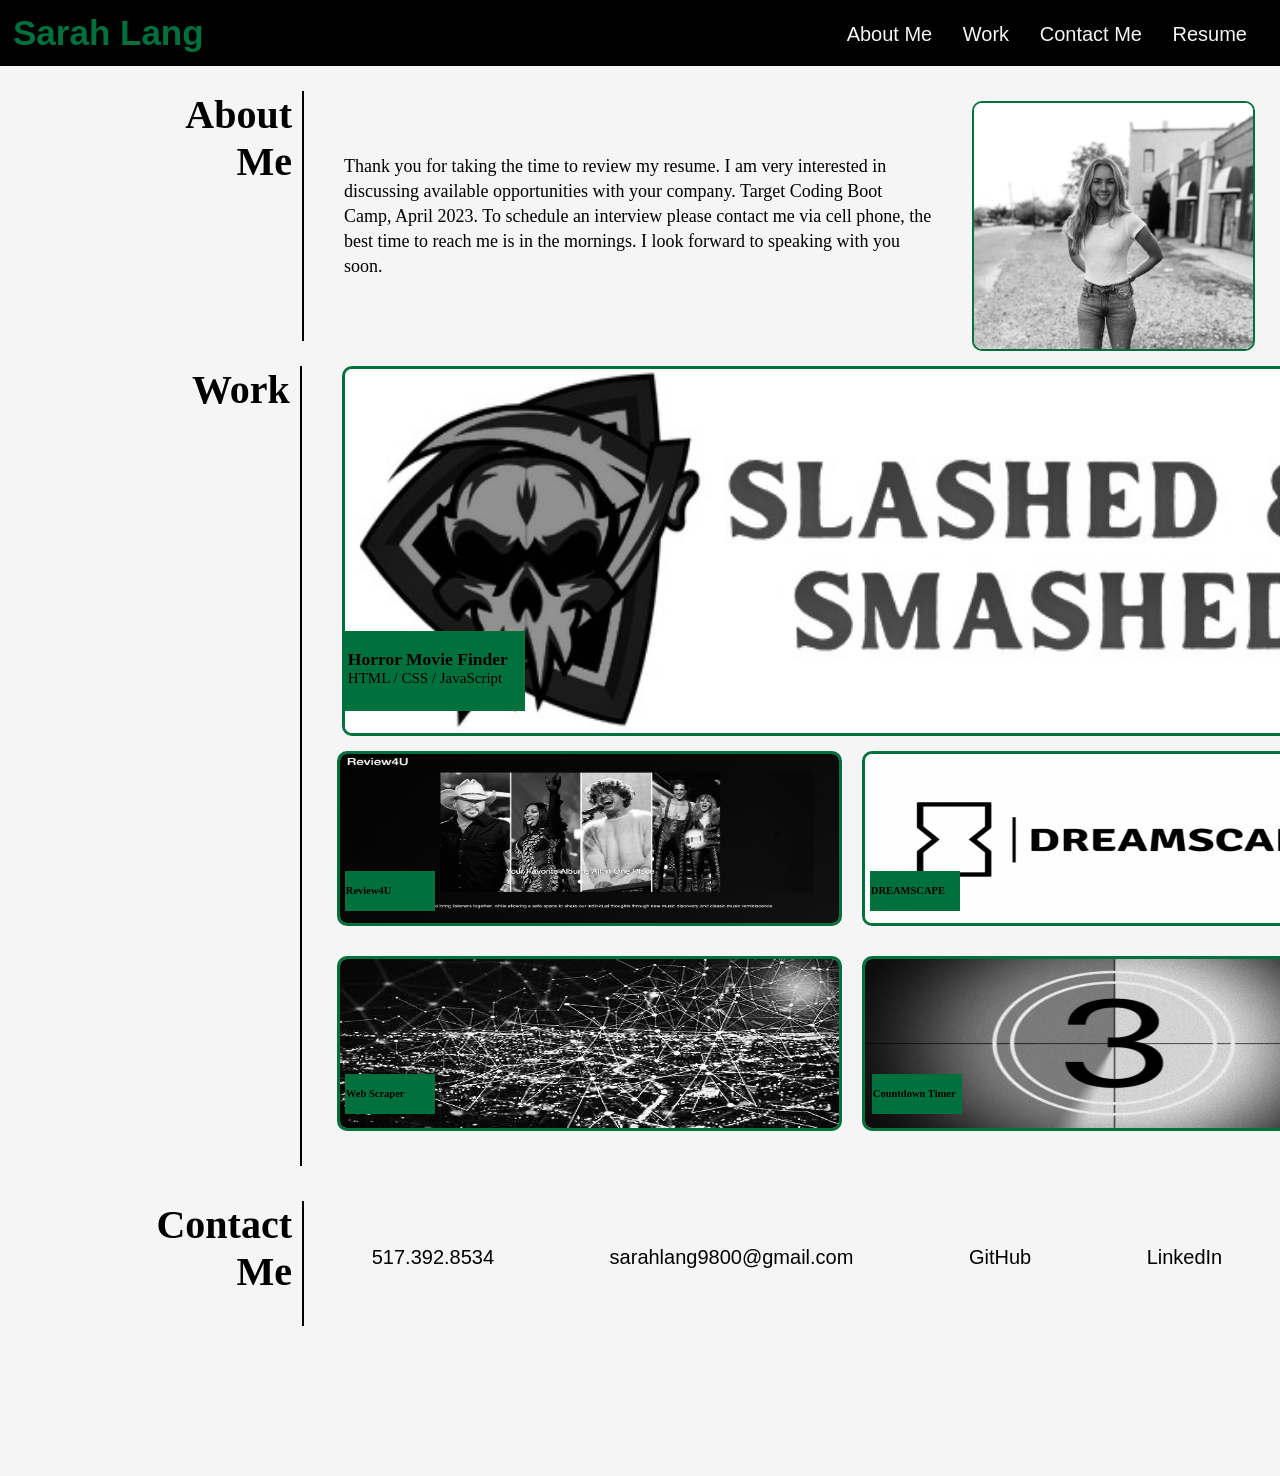
==== commit b06a945f: "project 3 added to portfolio" ====
--- a/index.html
+++ b/index.html
@@ -71,10 +71,10 @@
                         <h3>Review4U</h3>
                     </div>
                     <a href="https://www.google.com/chrome/">
-                        <img class="minorImage" src="./Assets/img/Mobile-app.jpeg" alt="Mobile App Project">
+                        <img class="minorImage" src="./Assets/img/Dreamscape-logo-img.png" alt="Mobile App Project">
                     </a>
                     <div class="imageTwoTitle">
-                        <h3>Mobile App</h3>
+                        <h3>DREAMSCAPE</h3>
                     </div>
                     <a href="https://www.google.com/chrome/">
                         <img class="minorImage" src="./Assets/img/web scraper 2.jpeg" alt="Web Scraper Project">
--- a/Assets/style.css
+++ b/Assets/style.css
@@ -97,6 +97,7 @@
 /* first project */
 #work .container {
     height: 800px;
+    display: flex;
 }
 
 #work .verticalLine {
@@ -111,11 +112,21 @@
     flex-wrap: wrap;
 }
 
+@media screen and (max-width: 768px) {
+    .projectContent {
+        flex-direction: column;
+    }
+}
+
 .majorProject {
     position: relative;
     height: 370px;
     display: flex;
     justify-content: center;
+}
+
+.majorProject > * {
+    flex: 1;
 }
 
 .majorProject img {
@@ -127,6 +138,12 @@
     transition: opacity 1s ease-in-out;
     -moz-transition: opacity 1s ease-in-out;
     -webkit-transition: opacity 1s ease-in-out;
+}
+
+@media screen and (max-width: 768px) {
+    .majorProject img {
+        width: 500px;
+    }
 }
 
 .majorProject:hover {
@@ -265,7 +282,7 @@
 }
 
 /* Media Query For a Responsive Layout */
-  @media (min-width: 768px) and (max-width: 1023px) {
+  /* @media (min-width: 768px) and (max-width: 1023px) {
     body {
         max-width: 100%;
     }
@@ -276,4 +293,11 @@
     body {
         max-width: 100%;
     }
-  } +  }  */
+
+
+  @media (max-width: 700px) {
+    body {
+      max-width: 100%;
+    }
+}
